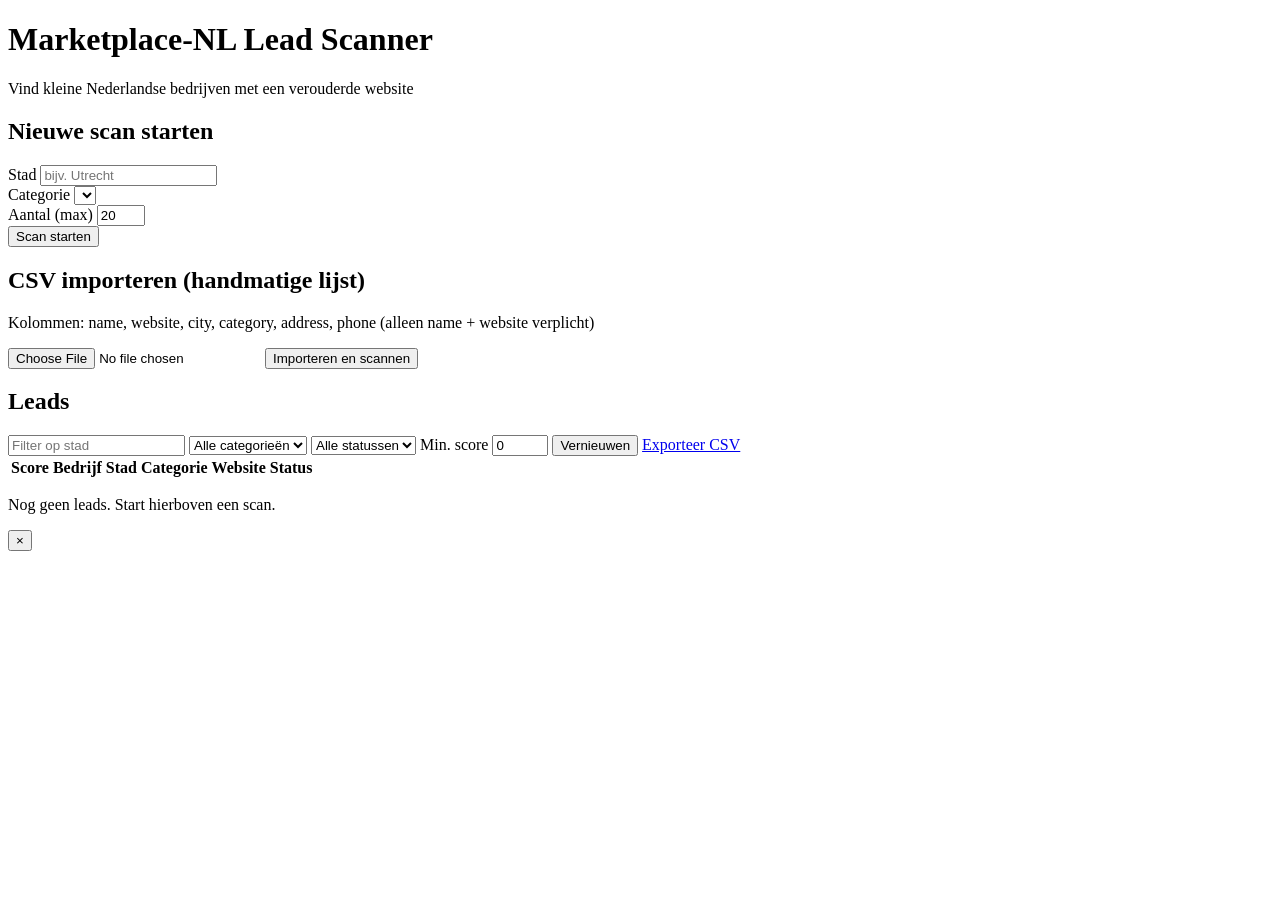
==== php-json-app/index.html @ 41821a74 "Add JSON-file-storage PHP variant (no MySQL required) Adds php-json-app/, a third deployment target " ====
<!doctype html>
<html lang="nl">
<head>
<meta charset="utf-8">
<meta name="viewport" content="width=device-width, initial-scale=1">
<title>Marketplace-NL — Lead Scanner</title>
<link rel="stylesheet" href="/style.css">
</head>
<body>
<header>
  <h1>Marketplace-NL <span>Lead Scanner</span></h1>
  <p class="subtitle">Vind kleine Nederlandse bedrijven met een verouderde website</p>
</header>

<main>
  <section class="panel" id="scan-panel">
    <h2>Nieuwe scan starten</h2>
    <form id="scan-form">
      <div class="field">
        <label for="city">Stad</label>
        <input type="text" id="city" name="city" placeholder="bijv. Utrecht" required>
      </div>
      <div class="field">
        <label for="category">Categorie</label>
        <select id="category" name="category" required></select>
      </div>
      <div class="field">
        <label for="limit">Aantal (max)</label>
        <input type="number" id="limit" name="limit" value="20" min="1" max="50">
      </div>
      <button type="submit">Scan starten</button>
    </form>
    <div id="job-status" class="job-status hidden"></div>
  </section>

  <section class="panel">
    <h2>CSV importeren (handmatige lijst)</h2>
    <p class="hint">Kolommen: name, website, city, category, address, phone (alleen name + website verplicht)</p>
    <form id="import-form">
      <input type="file" id="csv-file" name="file" accept=".csv" required>
      <button type="submit">Importeren en scannen</button>
    </form>
    <div id="import-status" class="job-status hidden"></div>
  </section>

  <section class="panel" id="leads-panel">
    <h2>Leads</h2>
    <div class="filters">
      <input type="text" id="filter-city" placeholder="Filter op stad">
      <select id="filter-category"><option value="">Alle categorieën</option></select>
      <select id="filter-status">
        <option value="">Alle statussen</option>
        <option value="new">Nieuw</option>
        <option value="contacted">Benaderd</option>
        <option value="won">Gewonnen</option>
        <option value="ignored">Genegeerd</option>
      </select>
      <label class="min-score-label">Min. score
        <input type="number" id="filter-min-score" value="0" min="0" max="100">
      </label>
      <button id="refresh-btn">Vernieuwen</button>
      <a id="export-btn" href="/api/export_csv.php">Exporteer CSV</a>
    </div>
    <table id="leads-table">
      <thead>
        <tr>
          <th>Score</th>
          <th>Bedrijf</th>
          <th>Stad</th>
          <th>Categorie</th>
          <th>Website</th>
          <th>Status</th>
          <th></th>
        </tr>
      </thead>
      <tbody id="leads-body"></tbody>
    </table>
    <p id="empty-state" class="hint hidden">Nog geen leads. Start hierboven een scan.</p>
  </section>
</main>

<div id="detail-modal" class="modal hidden">
  <div class="modal-content">
    <button id="modal-close" class="modal-close">&times;</button>
    <div id="modal-body"></div>
  </div>
</div>

<script src="/app.js"></script>
</body>
</html>
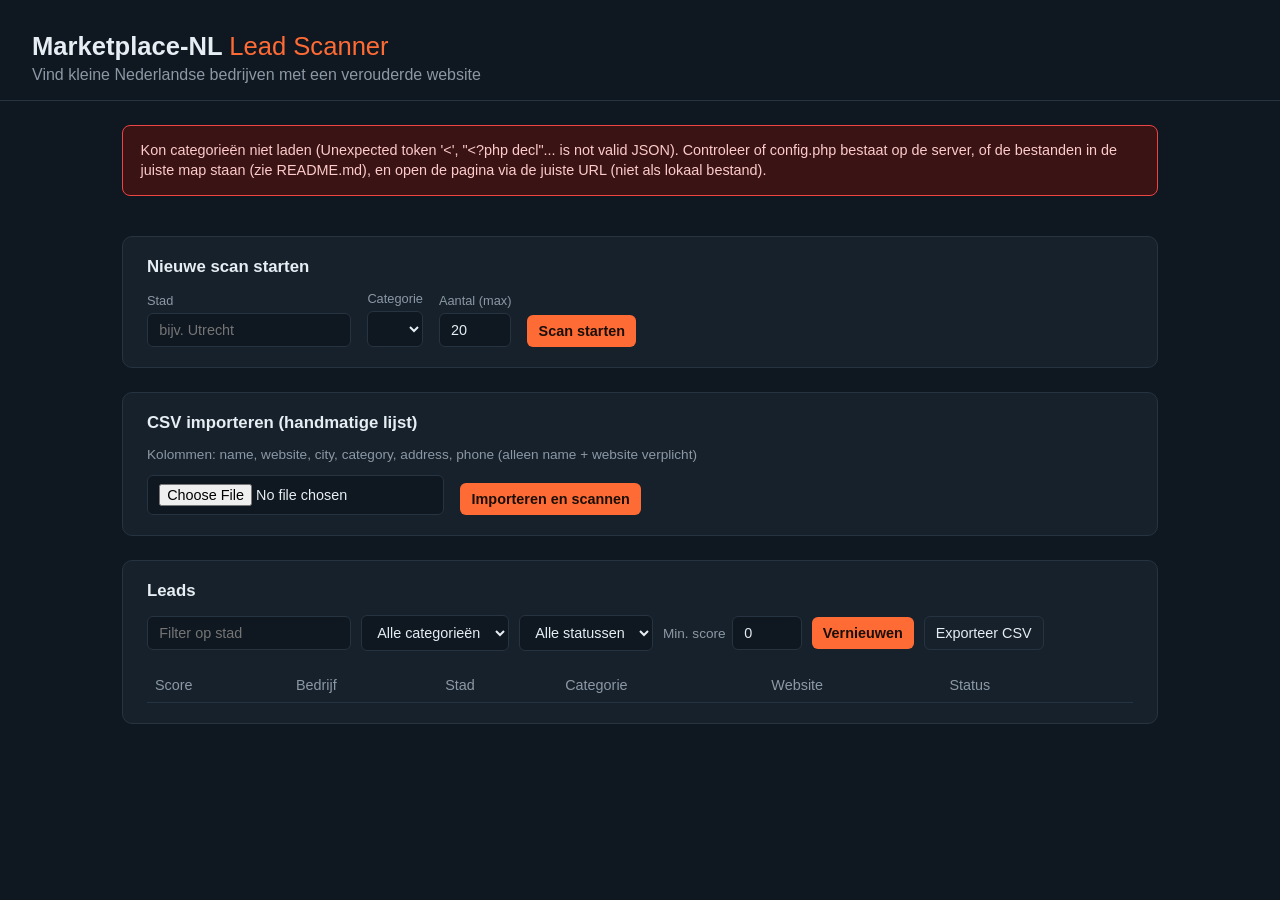
==== commit 2f3b9905: "Fix category dropdown appearing empty on subdirectory deployments Root cause: index.html and app.js " ====
--- a/php-json-app/index.html
+++ b/php-json-app/index.html
@@ -4,7 +4,7 @@
 <meta charset="utf-8">
 <meta name="viewport" content="width=device-width, initial-scale=1">
 <title>Marketplace-NL — Lead Scanner</title>
-<link rel="stylesheet" href="/style.css">
+<link rel="stylesheet" href="style.css">
 </head>
 <body>
 <header>
@@ -59,7 +59,7 @@
         <input type="number" id="filter-min-score" value="0" min="0" max="100">
       </label>
       <button id="refresh-btn">Vernieuwen</button>
-      <a id="export-btn" href="/api/export_csv.php">Exporteer CSV</a>
+      <a id="export-btn" href="api/export_csv.php">Exporteer CSV</a>
     </div>
     <table id="leads-table">
       <thead>
@@ -86,6 +86,6 @@
   </div>
 </div>
 
-<script src="/app.js"></script>
+<script src="app.js"></script>
 </body>
 </html>
--- a/php-json-app/style.css
+++ b/php-json-app/style.css
@@ -0,0 +1,238 @@
+:root {
+  --bg: #0f1720;
+  --panel: #17212b;
+  --border: #263341;
+  --text: #e6edf3;
+  --muted: #8b98a5;
+  --accent: #ff6b35;
+  --high: #ef4444;
+  --medium: #f59e0b;
+  --low: #22c55e;
+  --unreachable: #6b7280;
+}
+
+* { box-sizing: border-box; }
+
+body {
+  margin: 0;
+  font-family: -apple-system, BlinkMacSystemFont, "Segoe UI", Roboto, sans-serif;
+  background: var(--bg);
+  color: var(--text);
+}
+
+header {
+  padding: 2rem 2rem 1rem;
+  border-bottom: 1px solid var(--border);
+}
+
+header h1 {
+  margin: 0;
+  font-size: 1.6rem;
+}
+
+header h1 span {
+  color: var(--accent);
+  font-weight: 400;
+}
+
+.subtitle {
+  color: var(--muted);
+  margin: 0.3rem 0 0;
+}
+
+main {
+  padding: 1.5rem 2rem 3rem;
+  max-width: 1100px;
+  margin: 0 auto;
+  display: flex;
+  flex-direction: column;
+  gap: 1.5rem;
+}
+
+.panel {
+  background: var(--panel);
+  border: 1px solid var(--border);
+  border-radius: 10px;
+  padding: 1.25rem 1.5rem;
+}
+
+.panel h2 {
+  margin-top: 0;
+  font-size: 1.05rem;
+}
+
+.hint {
+  color: var(--muted);
+  font-size: 0.85rem;
+}
+
+form {
+  display: flex;
+  gap: 1rem;
+  align-items: flex-end;
+  flex-wrap: wrap;
+}
+
+.field {
+  display: flex;
+  flex-direction: column;
+  gap: 0.3rem;
+}
+
+label {
+  font-size: 0.8rem;
+  color: var(--muted);
+}
+
+input, select, button {
+  background: #0f1720;
+  border: 1px solid var(--border);
+  color: var(--text);
+  border-radius: 6px;
+  padding: 0.5rem 0.7rem;
+  font-size: 0.9rem;
+}
+
+button {
+  background: var(--accent);
+  border: none;
+  color: #1a0f08;
+  font-weight: 600;
+  cursor: pointer;
+}
+
+button:hover { opacity: 0.9; }
+
+.job-status {
+  margin-top: 1rem;
+  padding: 0.7rem 1rem;
+  border-radius: 6px;
+  background: #0f1720;
+  border: 1px solid var(--border);
+  font-size: 0.9rem;
+}
+
+.hidden { display: none !important; }
+
+.error-banner {
+  background: #3a1414;
+  border: 1px solid var(--high);
+  color: #fecaca;
+  padding: 0.9rem 1.1rem;
+  border-radius: 8px;
+  margin-bottom: 1rem;
+  font-size: 0.9rem;
+  line-height: 1.4;
+}
+
+.filters {
+  display: flex;
+  gap: 0.6rem;
+  flex-wrap: wrap;
+  margin-bottom: 1rem;
+  align-items: center;
+}
+
+.min-score-label {
+  display: flex;
+  align-items: center;
+  gap: 0.4rem;
+  color: var(--muted);
+  font-size: 0.85rem;
+}
+
+.min-score-label input { width: 70px; }
+
+#export-btn {
+  color: var(--text);
+  text-decoration: none;
+  border: 1px solid var(--border);
+  border-radius: 6px;
+  padding: 0.5rem 0.7rem;
+  font-size: 0.9rem;
+}
+
+table {
+  width: 100%;
+  border-collapse: collapse;
+}
+
+th, td {
+  text-align: left;
+  padding: 0.6rem 0.5rem;
+  border-bottom: 1px solid var(--border);
+  font-size: 0.9rem;
+}
+
+th { color: var(--muted); font-weight: 500; }
+
+tr.lead-row { cursor: pointer; }
+tr.lead-row:hover { background: rgba(255,255,255,0.03); }
+
+.score-badge {
+  display: inline-block;
+  min-width: 2.4rem;
+  text-align: center;
+  padding: 0.15rem 0.5rem;
+  border-radius: 999px;
+  font-weight: 700;
+  font-size: 0.8rem;
+  color: #0b0f14;
+}
+
+.score-high { background: var(--high); color: white; }
+.score-medium { background: var(--medium); }
+.score-low { background: var(--low); }
+.score-unreachable { background: var(--unreachable); color: white; }
+
+select.status-select {
+  font-size: 0.8rem;
+  padding: 0.25rem 0.4rem;
+}
+
+.modal {
+  position: fixed;
+  inset: 0;
+  background: rgba(0,0,0,0.6);
+  display: flex;
+  align-items: center;
+  justify-content: center;
+  padding: 1rem;
+}
+
+.modal-content {
+  background: var(--panel);
+  border: 1px solid var(--border);
+  border-radius: 10px;
+  padding: 1.5rem;
+  max-width: 600px;
+  width: 100%;
+  max-height: 85vh;
+  overflow-y: auto;
+  position: relative;
+}
+
+.modal-close {
+  position: absolute;
+  top: 0.8rem;
+  right: 0.8rem;
+  background: transparent;
+  color: var(--muted);
+  font-size: 1.3rem;
+  padding: 0.1rem 0.5rem;
+}
+
+.reasons-list {
+  margin: 0.5rem 0 0;
+  padding-left: 1.2rem;
+}
+
+.reasons-list li { margin-bottom: 0.3rem; }
+
+.meta-row {
+  display: flex;
+  justify-content: space-between;
+  color: var(--muted);
+  font-size: 0.85rem;
+  margin: 0.2rem 0;
+}
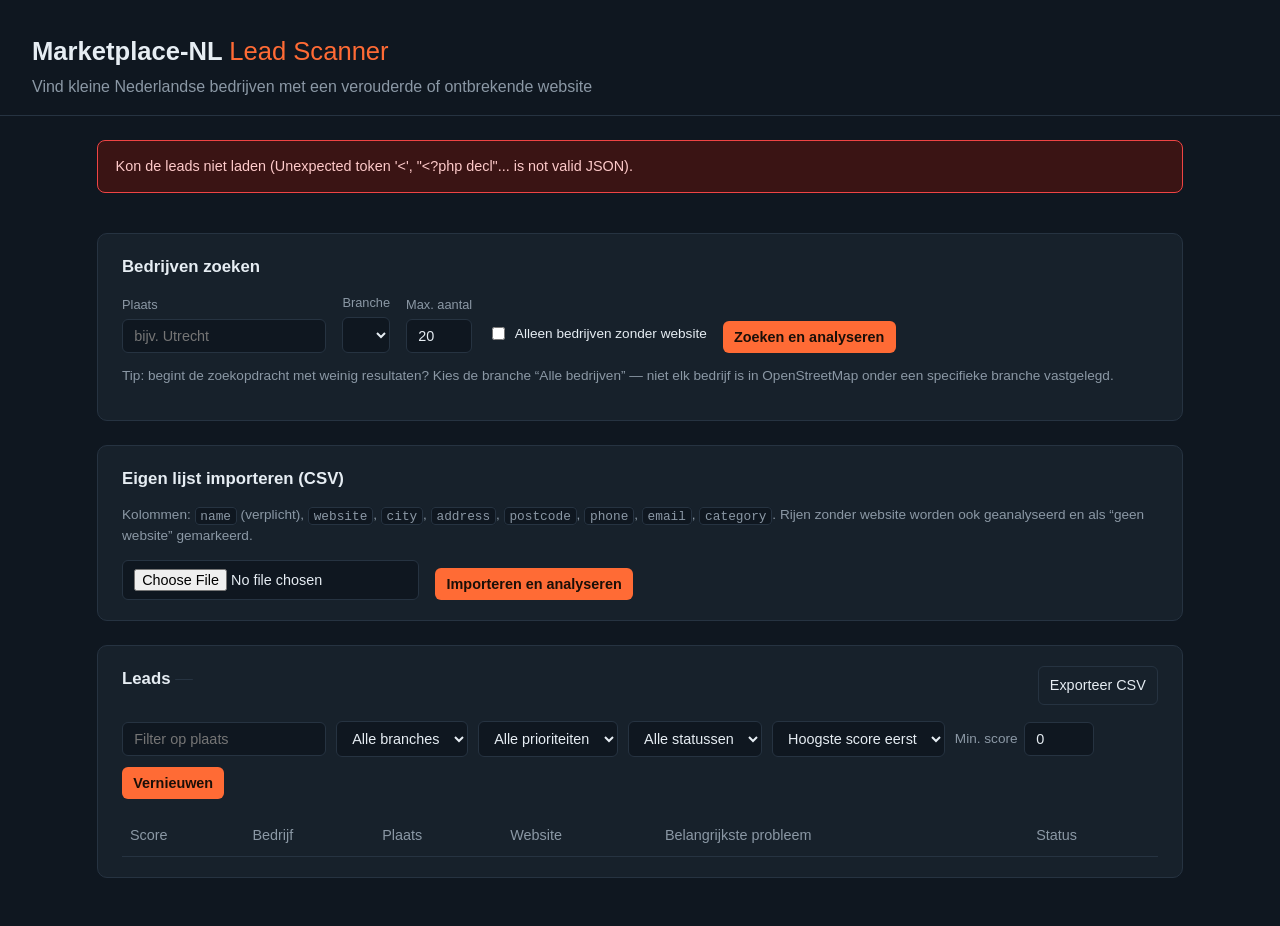
==== commit 72724b72: "Make discovery actually find businesses, and report what each site needs Two problems were reported:" ====
--- a/php-json-app/index.html
+++ b/php-json-app/index.html
@@ -9,45 +9,69 @@
 <body>
 <header>
   <h1>Marketplace-NL <span>Lead Scanner</span></h1>
-  <p class="subtitle">Vind kleine Nederlandse bedrijven met een verouderde website</p>
+  <p class="subtitle">Vind kleine Nederlandse bedrijven met een verouderde of ontbrekende website</p>
 </header>
 
 <main>
   <section class="panel" id="scan-panel">
-    <h2>Nieuwe scan starten</h2>
+    <h2>Bedrijven zoeken</h2>
     <form id="scan-form">
       <div class="field">
-        <label for="city">Stad</label>
+        <label for="city">Plaats</label>
         <input type="text" id="city" name="city" placeholder="bijv. Utrecht" required>
       </div>
       <div class="field">
-        <label for="category">Categorie</label>
+        <label for="category">Branche</label>
         <select id="category" name="category" required></select>
       </div>
       <div class="field">
-        <label for="limit">Aantal (max)</label>
+        <label for="limit">Max. aantal</label>
         <input type="number" id="limit" name="limit" value="20" min="1" max="50">
       </div>
-      <button type="submit">Scan starten</button>
+      <label class="checkbox-field">
+        <input type="checkbox" id="only-no-website">
+        Alleen bedrijven zonder website
+      </label>
+      <button type="submit">Zoeken en analyseren</button>
     </form>
+    <p class="hint">
+      Tip: begint de zoekopdracht met weinig resultaten? Kies de branche
+      &ldquo;Alle bedrijven&rdquo; — niet elk bedrijf is in OpenStreetMap onder een specifieke branche vastgelegd.
+    </p>
     <div id="job-status" class="job-status hidden"></div>
   </section>
 
   <section class="panel">
-    <h2>CSV importeren (handmatige lijst)</h2>
-    <p class="hint">Kolommen: name, website, city, category, address, phone (alleen name + website verplicht)</p>
+    <h2>Eigen lijst importeren (CSV)</h2>
+    <p class="hint">
+      Kolommen: <code>name</code> (verplicht), <code>website</code>, <code>city</code>,
+      <code>address</code>, <code>postcode</code>, <code>phone</code>, <code>email</code>,
+      <code>category</code>. Rijen zonder website worden ook geanalyseerd en als &ldquo;geen
+      website&rdquo; gemarkeerd.
+    </p>
     <form id="import-form">
       <input type="file" id="csv-file" name="file" accept=".csv" required>
-      <button type="submit">Importeren en scannen</button>
+      <button type="submit">Importeren en analyseren</button>
     </form>
     <div id="import-status" class="job-status hidden"></div>
   </section>
 
   <section class="panel" id="leads-panel">
-    <h2>Leads</h2>
+    <div class="panel-head">
+      <h2>Leads <span id="leads-count" class="count-pill"></span></h2>
+      <a id="export-btn" href="api/export_csv.php">Exporteer CSV</a>
+    </div>
     <div class="filters">
-      <input type="text" id="filter-city" placeholder="Filter op stad">
-      <select id="filter-category"><option value="">Alle categorieën</option></select>
+      <input type="text" id="filter-city" placeholder="Filter op plaats">
+      <select id="filter-category"><option value="">Alle branches</option></select>
+      <select id="filter-priority">
+        <option value="">Alle prioriteiten</option>
+        <option value="no_website">Geen website</option>
+        <option value="high">Hoog</option>
+        <option value="medium">Gemiddeld</option>
+        <option value="low">Laag</option>
+        <option value="unreachable">Onbereikbaar</option>
+      </select>
       <select id="filter-status">
         <option value="">Alle statussen</option>
         <option value="new">Nieuw</option>
@@ -55,33 +79,39 @@
         <option value="won">Gewonnen</option>
         <option value="ignored">Genegeerd</option>
       </select>
+      <select id="filter-sort">
+        <option value="score_desc">Hoogste score eerst</option>
+        <option value="score_asc">Laagste score eerst</option>
+        <option value="newest">Nieuwste eerst</option>
+        <option value="name">Op naam</option>
+      </select>
       <label class="min-score-label">Min. score
         <input type="number" id="filter-min-score" value="0" min="0" max="100">
       </label>
-      <button id="refresh-btn">Vernieuwen</button>
-      <a id="export-btn" href="api/export_csv.php">Exporteer CSV</a>
+      <button id="refresh-btn" type="button">Vernieuwen</button>
     </div>
-    <table id="leads-table">
-      <thead>
-        <tr>
-          <th>Score</th>
-          <th>Bedrijf</th>
-          <th>Stad</th>
-          <th>Categorie</th>
-          <th>Website</th>
-          <th>Status</th>
-          <th></th>
-        </tr>
-      </thead>
-      <tbody id="leads-body"></tbody>
-    </table>
-    <p id="empty-state" class="hint hidden">Nog geen leads. Start hierboven een scan.</p>
+    <div class="table-scroll">
+      <table id="leads-table">
+        <thead>
+          <tr>
+            <th>Score</th>
+            <th>Bedrijf</th>
+            <th>Plaats</th>
+            <th>Website</th>
+            <th>Belangrijkste probleem</th>
+            <th>Status</th>
+          </tr>
+        </thead>
+        <tbody id="leads-body"></tbody>
+      </table>
+    </div>
+    <p id="empty-state" class="hint hidden">Nog geen leads. Start hierboven een zoekopdracht.</p>
   </section>
 </main>
 
 <div id="detail-modal" class="modal hidden">
   <div class="modal-content">
-    <button id="modal-close" class="modal-close">&times;</button>
+    <button id="modal-close" class="modal-close" aria-label="Sluiten">&times;</button>
     <div id="modal-body"></div>
   </div>
 </div>
--- a/php-json-app/style.css
+++ b/php-json-app/style.css
@@ -9,7 +9,12 @@
   --medium: #f59e0b;
   --low: #22c55e;
   --unreachable: #6b7280;
-}
+  --nowebsite: #a855f7;
+  --link: #7cc4ff;
+}
+
+a { color: var(--link); text-decoration: none; }
+a:hover { text-decoration: underline; }
 
 * { box-sizing: border-box; }
 
@@ -18,6 +23,7 @@
   font-family: -apple-system, BlinkMacSystemFont, "Segoe UI", Roboto, sans-serif;
   background: var(--bg);
   color: var(--text);
+  line-height: 1.5;
 }
 
 header {
@@ -25,24 +31,14 @@
   border-bottom: 1px solid var(--border);
 }
 
-header h1 {
-  margin: 0;
-  font-size: 1.6rem;
-}
-
-header h1 span {
-  color: var(--accent);
-  font-weight: 400;
-}
-
-.subtitle {
-  color: var(--muted);
-  margin: 0.3rem 0 0;
-}
+header h1 { margin: 0; font-size: 1.6rem; }
+header h1 span { color: var(--accent); font-weight: 400; }
+
+.subtitle { color: var(--muted); margin: 0.3rem 0 0; }
 
 main {
   padding: 1.5rem 2rem 3rem;
-  max-width: 1100px;
+  max-width: 1150px;
   margin: 0 auto;
   display: flex;
   flex-direction: column;
@@ -56,42 +52,64 @@
   padding: 1.25rem 1.5rem;
 }
 
-.panel h2 {
-  margin-top: 0;
-  font-size: 1.05rem;
-}
-
-.hint {
+.panel h2 { margin-top: 0; font-size: 1.05rem; }
+
+.panel-head {
+  display: flex;
+  align-items: center;
+  justify-content: space-between;
+  gap: 1rem;
+  flex-wrap: wrap;
+}
+
+.count-pill {
+  display: inline-block;
+  background: var(--border);
   color: var(--muted);
+  border-radius: 999px;
+  padding: 0.05rem 0.55rem;
+  font-size: 0.8rem;
+  font-weight: 600;
+  vertical-align: middle;
+}
+
+.hint { color: var(--muted); font-size: 0.85rem; }
+.hint code {
+  background: #0f1720;
+  border: 1px solid var(--border);
+  border-radius: 4px;
+  padding: 0.05rem 0.3rem;
+  font-size: 0.8rem;
+}
+
+form { display: flex; gap: 1rem; align-items: flex-end; flex-wrap: wrap; }
+
+.field { display: flex; flex-direction: column; gap: 0.3rem; }
+
+label { font-size: 0.8rem; color: var(--muted); }
+
+.checkbox-field {
+  display: flex;
+  align-items: center;
+  gap: 0.4rem;
+  padding-bottom: 0.55rem;
+  color: var(--text);
   font-size: 0.85rem;
-}
-
-form {
-  display: flex;
-  gap: 1rem;
-  align-items: flex-end;
-  flex-wrap: wrap;
-}
-
-.field {
-  display: flex;
-  flex-direction: column;
-  gap: 0.3rem;
-}
-
-label {
-  font-size: 0.8rem;
-  color: var(--muted);
-}
-
-input, select, button {
+  cursor: pointer;
+}
+.checkbox-field input { width: auto; }
+
+input, select, button, textarea {
   background: #0f1720;
   border: 1px solid var(--border);
   color: var(--text);
   border-radius: 6px;
   padding: 0.5rem 0.7rem;
   font-size: 0.9rem;
-}
+  font-family: inherit;
+}
+
+textarea { width: 100%; resize: vertical; }
 
 button {
   background: var(--accent);
@@ -100,8 +118,9 @@
   font-weight: 600;
   cursor: pointer;
 }
-
 button:hover { opacity: 0.9; }
+button:disabled { opacity: 0.6; cursor: default; }
+button.secondary { background: var(--border); color: var(--text); }
 
 .job-status {
   margin-top: 1rem;
@@ -122,14 +141,13 @@
   border-radius: 8px;
   margin-bottom: 1rem;
   font-size: 0.9rem;
-  line-height: 1.4;
 }
 
 .filters {
   display: flex;
   gap: 0.6rem;
   flex-wrap: wrap;
-  margin-bottom: 1rem;
+  margin: 1rem 0;
   align-items: center;
 }
 
@@ -140,7 +158,6 @@
   color: var(--muted);
   font-size: 0.85rem;
 }
-
 .min-score-label input { width: 70px; }
 
 #export-btn {
@@ -150,24 +167,46 @@
   border-radius: 6px;
   padding: 0.5rem 0.7rem;
   font-size: 0.9rem;
-}
-
-table {
-  width: 100%;
-  border-collapse: collapse;
-}
+  white-space: nowrap;
+}
+
+.table-scroll { overflow-x: auto; }
+
+table { width: 100%; border-collapse: collapse; min-width: 760px; }
 
 th, td {
   text-align: left;
   padding: 0.6rem 0.5rem;
   border-bottom: 1px solid var(--border);
   font-size: 0.9rem;
+  vertical-align: middle;
 }
 
 th { color: var(--muted); font-weight: 500; }
 
 tr.lead-row { cursor: pointer; }
-tr.lead-row:hover { background: rgba(255,255,255,0.03); }
+tr.lead-row:hover { background: rgba(255, 255, 255, 0.03); }
+
+.lead-name { display: block; }
+.lead-type { display: block; color: var(--muted); font-size: 0.78rem; }
+
+.problem-cell {
+  color: var(--muted);
+  max-width: 260px;
+  overflow: hidden;
+  text-overflow: ellipsis;
+  white-space: nowrap;
+}
+
+.no-website-tag {
+  background: rgba(168, 85, 247, 0.15);
+  color: #d8b4fe;
+  border: 1px solid var(--nowebsite);
+  border-radius: 999px;
+  padding: 0.1rem 0.5rem;
+  font-size: 0.75rem;
+  white-space: nowrap;
+}
 
 .score-badge {
   display: inline-block;
@@ -180,35 +219,41 @@
   color: #0b0f14;
 }
 
+.score-badge-lg {
+  min-width: 3.2rem;
+  font-size: 1.15rem;
+  padding: 0.45rem 0.7rem;
+}
+
 .score-high { background: var(--high); color: white; }
 .score-medium { background: var(--medium); }
 .score-low { background: var(--low); }
 .score-unreachable { background: var(--unreachable); color: white; }
-
-select.status-select {
-  font-size: 0.8rem;
-  padding: 0.25rem 0.4rem;
-}
+.score-nowebsite { background: var(--nowebsite); color: white; }
+
+select.status-select { font-size: 0.8rem; padding: 0.25rem 0.4rem; }
+
+/* ---------- Detail modal ---------- */
 
 .modal {
   position: fixed;
   inset: 0;
-  background: rgba(0,0,0,0.6);
-  display: flex;
-  align-items: center;
+  background: rgba(0, 0, 0, 0.65);
+  display: flex;
+  align-items: flex-start;
   justify-content: center;
-  padding: 1rem;
+  padding: 2rem 1rem;
+  overflow-y: auto;
+  z-index: 50;
 }
 
 .modal-content {
   background: var(--panel);
   border: 1px solid var(--border);
   border-radius: 10px;
-  padding: 1.5rem;
-  max-width: 600px;
+  padding: 1.75rem;
+  max-width: 720px;
   width: 100%;
-  max-height: 85vh;
-  overflow-y: auto;
   position: relative;
 }
 
@@ -218,21 +263,121 @@
   right: 0.8rem;
   background: transparent;
   color: var(--muted);
-  font-size: 1.3rem;
+  font-size: 1.4rem;
   padding: 0.1rem 0.5rem;
 }
 
-.reasons-list {
-  margin: 0.5rem 0 0;
-  padding-left: 1.2rem;
-}
-
-.reasons-list li { margin-bottom: 0.3rem; }
+.modal-header {
+  display: flex;
+  align-items: center;
+  gap: 1rem;
+  margin-bottom: 1rem;
+  padding-right: 2rem;
+}
+.modal-header h2 { margin: 0; font-size: 1.3rem; }
+.modal-sub { margin: 0.15rem 0 0; color: var(--muted); font-size: 0.85rem; }
+
+.modal-content h3 {
+  font-size: 0.95rem;
+  margin: 1.6rem 0 0.6rem;
+  padding-bottom: 0.35rem;
+  border-bottom: 1px solid var(--border);
+}
+
+.callout {
+  background: #0f1720;
+  border: 1px solid var(--border);
+  border-left: 3px solid var(--accent);
+  border-radius: 6px;
+  padding: 0.8rem 1rem;
+  font-size: 0.9rem;
+  margin-bottom: 0.5rem;
+}
+.callout-critical { border-left-color: var(--high); }
 
 .meta-row {
   display: flex;
   justify-content: space-between;
-  color: var(--muted);
-  font-size: 0.85rem;
-  margin: 0.2rem 0;
-}
+  gap: 1.5rem;
+  font-size: 0.87rem;
+  padding: 0.32rem 0;
+  border-bottom: 1px solid rgba(255, 255, 255, 0.04);
+}
+.meta-row > span:first-child { color: var(--muted); flex-shrink: 0; }
+.meta-row > span:last-child { text-align: right; word-break: break-word; }
+
+.ok { color: var(--low); }
+.bad { color: var(--high); }
+
+.findings-list, .positives-list { list-style: none; margin: 0; padding: 0; }
+
+.finding {
+  border: 1px solid var(--border);
+  border-left: 3px solid var(--unreachable);
+  border-radius: 6px;
+  padding: 0.75rem 0.9rem;
+  margin-bottom: 0.6rem;
+  background: #0f1720;
+}
+.finding.severity-kritiek { border-left-color: var(--high); }
+.finding.severity-hoog { border-left-color: var(--medium); }
+.finding.severity-gemiddeld { border-left-color: #3b82f6; }
+.finding.severity-laag { border-left-color: var(--unreachable); }
+
+.finding-head { display: flex; align-items: center; gap: 0.5rem; flex-wrap: wrap; }
+
+.severity-badge {
+  font-size: 0.68rem;
+  text-transform: uppercase;
+  letter-spacing: 0.03em;
+  font-weight: 700;
+  border-radius: 4px;
+  padding: 0.1rem 0.4rem;
+  color: #0b0f14;
+}
+.severity-badge.severity-kritiek { background: var(--high); color: white; }
+.severity-badge.severity-hoog { background: var(--medium); }
+.severity-badge.severity-gemiddeld { background: #3b82f6; color: white; }
+.severity-badge.severity-laag { background: var(--unreachable); color: white; }
+
+.finding-detail { margin: 0.45rem 0 0.4rem; font-size: 0.86rem; color: #c9d4de; }
+
+.finding-reco {
+  margin: 0;
+  font-size: 0.86rem;
+  background: rgba(255, 107, 53, 0.08);
+  border-radius: 4px;
+  padding: 0.45rem 0.6rem;
+}
+.finding-reco span { color: var(--accent); font-weight: 600; }
+
+.positives-list li {
+  font-size: 0.86rem;
+  padding: 0.25rem 0 0.25rem 1.3rem;
+  position: relative;
+  color: #c9d4de;
+}
+.positives-list li::before {
+  content: "✓";
+  position: absolute;
+  left: 0;
+  color: var(--low);
+  font-weight: 700;
+}
+
+.modal-actions {
+  display: flex;
+  gap: 0.6rem;
+  align-items: center;
+  margin-top: 1rem;
+  flex-wrap: wrap;
+}
+.modal-feedback { color: var(--low); font-size: 0.85rem; }
+
+@media (max-width: 640px) {
+  header, main { padding-left: 1rem; padding-right: 1rem; }
+  .modal { padding: 1rem 0.5rem; }
+  .modal-content { padding: 1.25rem; }
+  .meta-row { flex-direction: column; gap: 0.1rem; }
+  .meta-row > span:last-child { text-align: left; }
+}
